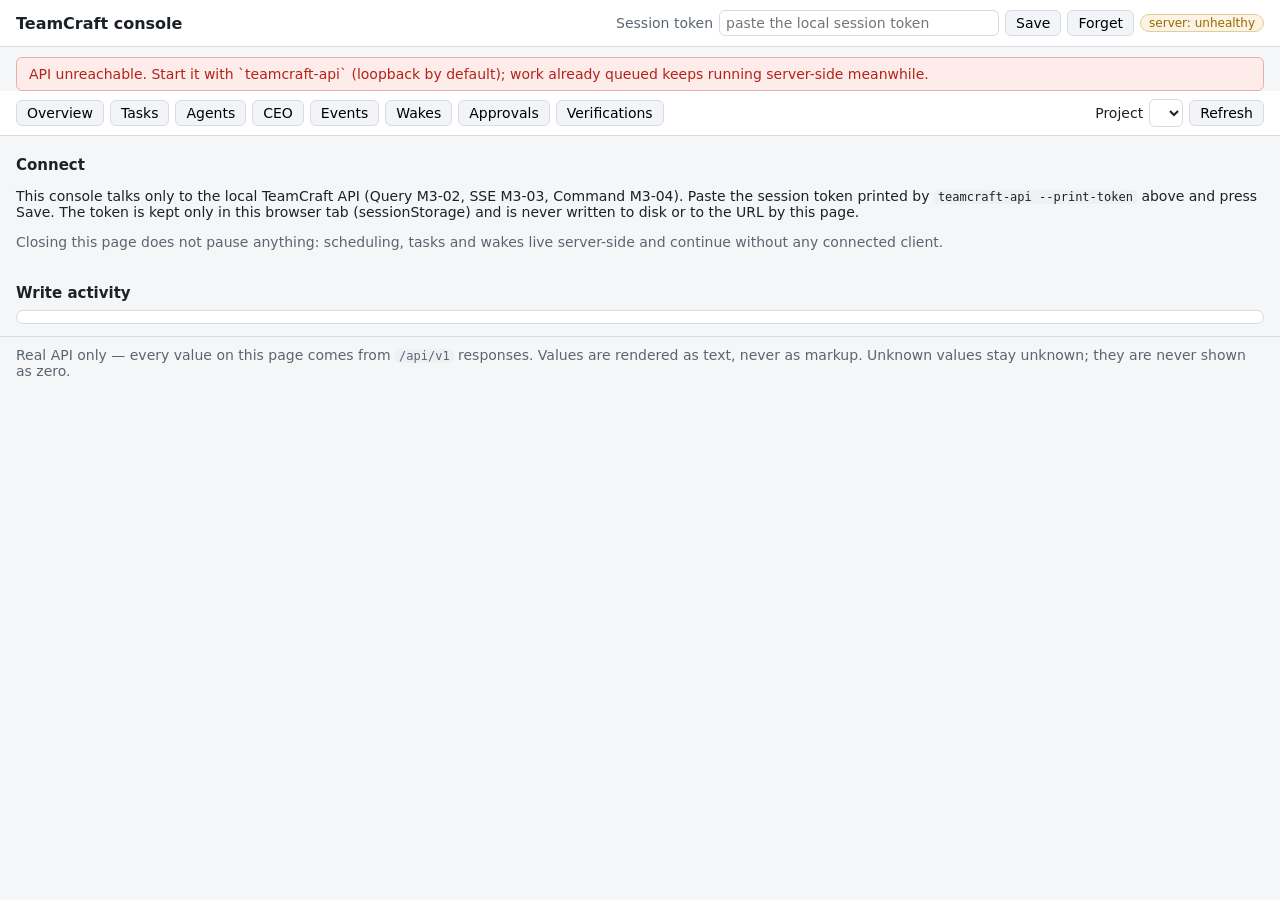
==== teamcraft/api/web/index.html @ 68a77e50 "feat: add M3-05 web console" ====
<!DOCTYPE html>
<html lang="en">
<head>
<meta charset="utf-8">
<meta name="viewport" content="width=device-width, initial-scale=1">
<meta name="referrer" content="no-referrer">
<title>TeamCraft console</title>
<link rel="stylesheet" href="style.css">
</head>
<body>
<header class="topbar">
  <h1>TeamCraft console</h1>
  <div class="auth">
    <label for="token-input">Session token</label>
    <input id="token-input" type="password" autocomplete="off" spellcheck="false"
           placeholder="paste the local session token">
    <button id="token-save" type="button">Save</button>
    <button id="token-forget" type="button">Forget</button>
    <span id="conn-state" class="badge b-muted">server: unknown</span>
  </div>
</header>

<div id="banner" class="banner" hidden></div>

<nav id="nav" class="nav">
  <button type="button" class="tab" data-view="overview">Overview</button>
  <button type="button" class="tab" data-view="tasks">Tasks</button>
  <button type="button" class="tab" data-view="agents">Agents</button>
  <button type="button" class="tab" data-view="ceo">CEO</button>
  <button type="button" class="tab" data-view="events">Events</button>
  <button type="button" class="tab" data-view="wakes">Wakes</button>
  <button type="button" class="tab" data-view="approvals">Approvals</button>
  <button type="button" class="tab" data-view="verifications">Verifications</button>
  <span class="spacer"></span>
  <label for="project-select">Project</label>
  <select id="project-select"></select>
  <button id="refresh" type="button">Refresh</button>
</nav>

<main id="main">
  <section id="gate">
    <h2>Connect</h2>
    <p>
      This console talks only to the local TeamCraft API (Query M3-02, SSE
      M3-03, Command M3-04). Paste the session token printed by
      <code>teamcraft-api --print-token</code> above and press Save. The token
      is kept only in this browser tab (sessionStorage) and is never written
      to disk or to the URL by this page.
    </p>
    <p class="muted">
      Closing this page does not pause anything: scheduling, tasks and wakes
      live server-side and continue without any connected client.
    </p>
  </section>
</main>

<section class="logwrap">
  <h2>Write activity</h2>
  <div id="result-log" class="resultlog" aria-live="polite"></div>
</section>

<footer class="foot">
  Real API only — every value on this page comes from
  <code>/api/v1</code> responses. Values are rendered as text, never as
  markup. Unknown values stay unknown; they are never shown as zero.
</footer>

<script src="app.js" defer></script>
</body>
</html>
---- teamcraft/api/web/style.css ----
/* TeamCraft M3-05 console — plain CSS, no external assets. */

:root {
  --bg: #f5f6f8;
  --panel: #ffffff;
  --ink: #1c2128;
  --muted: #5b6570;
  --line: #d7dce2;
  --ok: #1a7f37;
  --warn: #9a6700;
  --bad: #b42318;
  --accent: #2458a6;
}

* { box-sizing: border-box; }

body {
  margin: 0;
  font-family: ui-sans-serif, system-ui, -apple-system, "Segoe UI", sans-serif;
  font-size: 14px;
  color: var(--ink);
  background: var(--bg);
}

.topbar {
  display: flex;
  flex-wrap: wrap;
  gap: 12px;
  align-items: center;
  justify-content: space-between;
  padding: 10px 16px;
  background: var(--panel);
  border-bottom: 1px solid var(--line);
}

.topbar h1 { font-size: 16px; margin: 0; }

.auth { display: flex; gap: 6px; align-items: center; }
.auth label { color: var(--muted); }
.auth input { width: 280px; }

.badge {
  display: inline-block;
  padding: 1px 8px;
  border-radius: 10px;
  border: 1px solid var(--line);
  font-size: 12px;
  background: #eef1f4;
  white-space: nowrap;
}

.b-ok   { color: var(--ok);   border-color: #a7d3b8; background: #eaf6ee; }
.b-warn { color: var(--warn); border-color: #e2cd9a; background: #fbf4e4; }
.b-bad  { color: var(--bad);  border-color: #e4b1ac; background: #fdecea; }
.b-muted{ color: var(--muted); }

.banner {
  margin: 10px 16px 0 16px;
  padding: 8px 12px;
  border: 1px solid var(--line);
  border-radius: 6px;
  background: #eef1f4;
}
.banner.b-ok   { border-color: #a7d3b8; background: #eaf6ee; }
.banner.b-warn { border-color: #e2cd9a; background: #fbf4e4; }
.banner.b-bad  { border-color: #e4b1ac; background: #fdecea; }

.nav {
  display: flex;
  flex-wrap: wrap;
  gap: 6px;
  align-items: center;
  padding: 8px 16px;
  background: var(--panel);
  border-bottom: 1px solid var(--line);
}

.tab { padding: 4px 10px; }
.tab.active { background: var(--accent); color: #fff; border-color: var(--accent); }
.spacer { flex: 1; }

main { padding: 12px 16px; }

h2 { font-size: 15px; margin: 8px 0; }
h3 { font-size: 14px; margin: 0 0 6px 0; }
h4 { font-size: 13px; margin: 6px 0 4px 0; color: var(--muted); }

.card {
  background: var(--panel);
  border: 1px solid var(--line);
  border-radius: 8px;
  padding: 10px 12px;
  margin: 10px 0;
}

.hrow { display: flex; flex-wrap: wrap; align-items: center; gap: 8px; }

.muted { color: var(--muted); }
.empty { color: var(--muted); font-style: italic; }
.loading { color: var(--muted); }

button {
  font: inherit;
  padding: 4px 10px;
  border: 1px solid var(--line);
  border-radius: 6px;
  background: #f2f4f7;
  cursor: pointer;
}
button:hover:not(:disabled) { background: #e6eaf0; }
button:disabled { opacity: 0.45; cursor: not-allowed; }
button.linkish { background: none; border: none; color: var(--accent);
  padding: 0; text-decoration: underline; }

input, select, textarea {
  font: inherit;
  padding: 4px 6px;
  border: 1px solid var(--line);
  border-radius: 6px;
  background: #fff;
  color: var(--ink);
}
.in { min-width: 130px; }
.wide { flex: 1; min-width: 240px; }

.formrow { display: flex; flex-wrap: wrap; gap: 8px; align-items: center;
  margin: 6px 0; }

table { border-collapse: collapse; width: 100%; }
th, td { text-align: left; padding: 4px 8px; border-bottom: 1px solid
  var(--line); vertical-align: top; }
th { color: var(--muted); font-weight: 600; font-size: 12px; }
table.kv { width: auto; }
table.kv th { width: 220px; font-weight: 500; }

pre.json {
  background: #0d1117;
  color: #d6e2ef;
  padding: 8px 10px;
  border-radius: 6px;
  overflow-x: auto;
  max-height: 320px;
  white-space: pre-wrap;
  word-break: break-word;
  font-family: ui-monospace, SFMono-Regular, Menlo, monospace;
  font-size: 12px;
  margin: 6px 0;
}

details summary { cursor: pointer; color: var(--accent); }

.grid { display: flex; flex-wrap: wrap; gap: 8px; }
.cell {
  border: 1px solid var(--line);
  border-radius: 8px;
  padding: 6px 10px;
  min-width: 110px;
  display: flex;
  flex-direction: column;
  gap: 2px;
  background: #fbfcfd;
}
.cell .n { font-size: 18px; font-weight: 700; }

.statebox {
  border: 1px solid var(--line);
  border-left-width: 4px;
  border-radius: 6px;
  padding: 8px 12px;
  margin: 10px 0;
  background: #fbfcfd;
}
.statebox.s-offline, .statebox.s-unavailable { border-left-color: var(--bad); }
.statebox.s-auth, .statebox.s-csrf { border-left-color: var(--warn); }
.statebox.s-conflict, .statebox.s-stale { border-left-color: var(--accent); }
.statebox.s-busy { border-left-color: var(--warn); }
.statebox.s-error { border-left-color: var(--bad); }

.events .event, .attempt, .report, .decision {
  border: 1px solid var(--line);
  border-radius: 8px;
  padding: 6px 10px;
  margin: 6px 0;
  background: #fbfcfd;
}

.logwrap { padding: 0 16px 12px 16px; }
.resultlog {
  border: 1px solid var(--line);
  border-radius: 8px;
  background: var(--panel);
  padding: 6px 10px;
  max-height: 220px;
  overflow-y: auto;
  font-family: ui-monospace, SFMono-Regular, Menlo, monospace;
  font-size: 12px;
}
.resultlog .line { margin: 2px 0; white-space: pre-wrap; word-break:
  break-word; }
.resultlog .b-ok { color: var(--ok); }
.resultlog .b-bad { color: var(--bad); }
.resultlog .b-warn { color: var(--warn); }

.foot {
  padding: 10px 16px 24px 16px;
  color: var(--muted);
  border-top: 1px solid var(--line);
}

code { font-family: ui-monospace, SFMono-Regular, Menlo, monospace;
  font-size: 12px; background: #eef1f4; padding: 0 4px; border-radius:
  4px; }
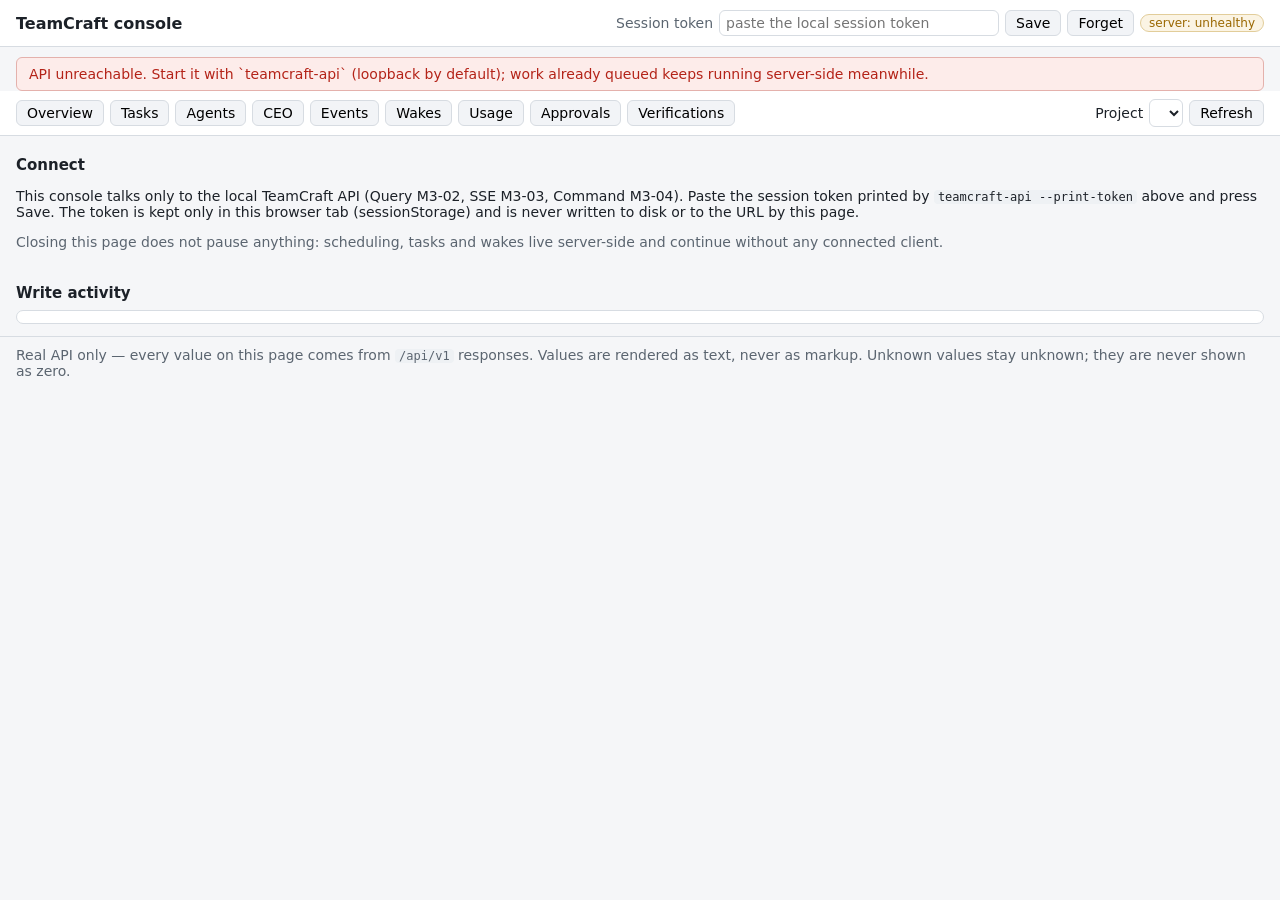
==== commit 46902ddb: "Complete M5-05 usage and cost UI" ====
--- a/teamcraft/api/web/index.html
+++ b/teamcraft/api/web/index.html
@@ -29,6 +29,7 @@
   <button type="button" class="tab" data-view="ceo">CEO</button>
   <button type="button" class="tab" data-view="events">Events</button>
   <button type="button" class="tab" data-view="wakes">Wakes</button>
+  <button type="button" class="tab" data-view="usage">Usage</button>
   <button type="button" class="tab" data-view="approvals">Approvals</button>
   <button type="button" class="tab" data-view="verifications">Verifications</button>
   <span class="spacer"></span>
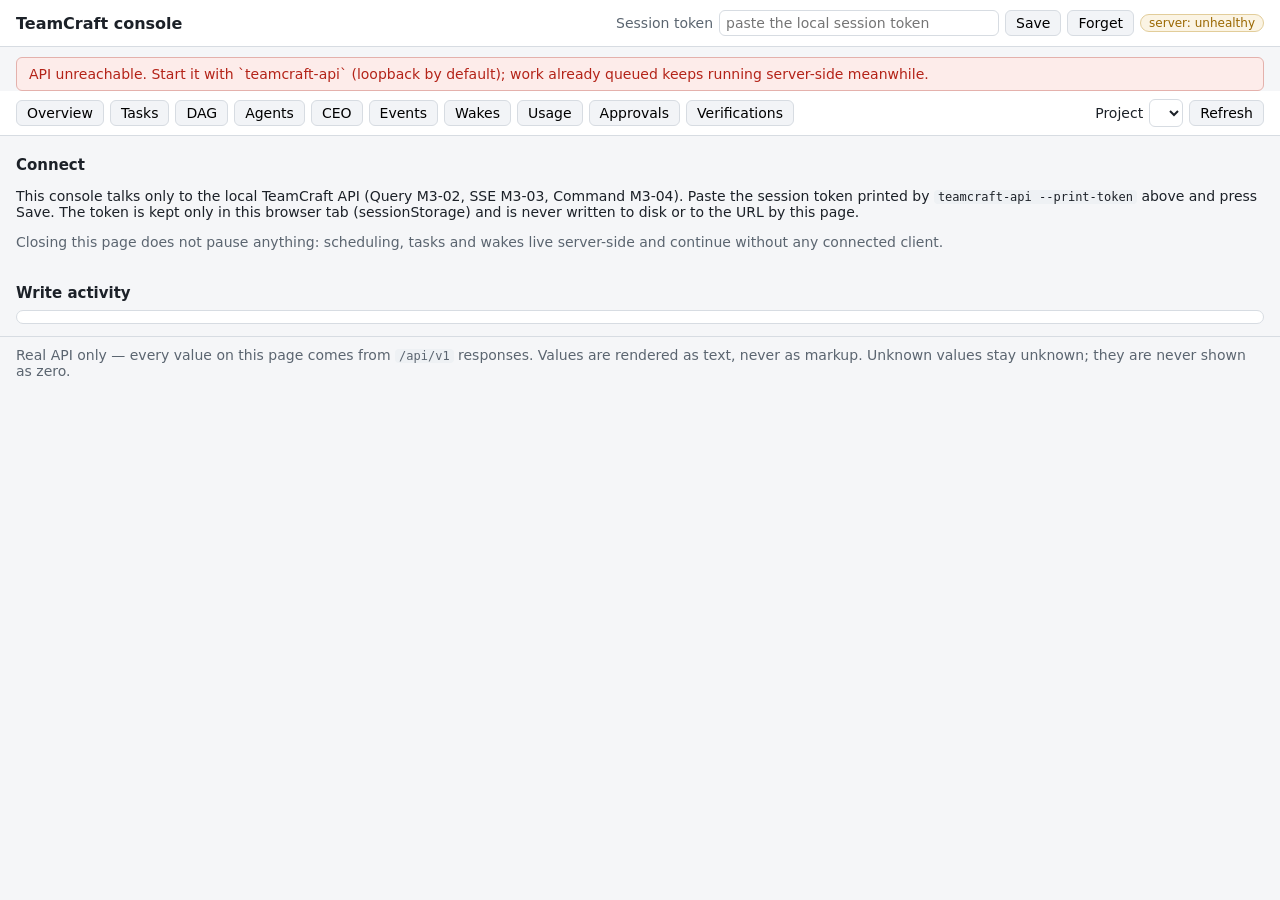
==== commit 216a1da7: "Complete M6-01 read-only dependency DAG" ====
--- a/teamcraft/api/web/index.html
+++ b/teamcraft/api/web/index.html
@@ -25,6 +25,7 @@
 <nav id="nav" class="nav">
   <button type="button" class="tab" data-view="overview">Overview</button>
   <button type="button" class="tab" data-view="tasks">Tasks</button>
+  <button type="button" class="tab" data-view="dag">DAG</button>
   <button type="button" class="tab" data-view="agents">Agents</button>
   <button type="button" class="tab" data-view="ceo">CEO</button>
   <button type="button" class="tab" data-view="events">Events</button>
--- a/teamcraft/api/web/style.css
+++ b/teamcraft/api/web/style.css
@@ -210,3 +210,47 @@
 code { font-family: ui-monospace, SFMono-Regular, Menlo, monospace;
   font-size: 12px; background: #eef1f4; padding: 0 4px; border-radius:
   4px; }
+
+/* ------------------------------------------------------------------ *
+ * M6-01 read-only dependency DAG.
+ * ------------------------------------------------------------------ */
+
+.dagwrap {
+  overflow: auto;
+  max-height: 70vh;
+  border: 1px solid var(--line);
+  border-radius: 8px;
+  background: var(--panel);
+  padding: 6px;
+}
+.dag { display: block; }
+
+.dag-node { cursor: pointer; }
+.dag-node rect { stroke-width: 1.5; }
+.dag-node rect.k-ok    { fill: #eaf6ee; stroke: var(--ok); }
+.dag-node rect.k-warn  { fill: #fbf4e4; stroke: var(--warn); }
+.dag-node rect.k-bad   { fill: #fdecea; stroke: var(--bad); }
+.dag-node rect.k-muted { fill: #eef1f4; stroke: var(--muted); }
+.dag-focus rect { stroke: var(--accent); stroke-width: 3; }
+
+.dag-id    { font-size: 10px; fill: var(--muted);
+  font-family: ui-monospace, SFMono-Regular, Menlo, monospace; }
+.dag-title { font-size: 12px; font-weight: 600; fill: var(--ink); }
+.dag-meta  { font-size: 11px; fill: var(--muted); }
+.dag-role  { font-size: 11px; fill: var(--ink); }
+.dag-block { font-size: 11px; font-weight: 700; fill: var(--bad); }
+
+.dag-edge { stroke: #8a94a0; stroke-width: 1.5; fill: none; }
+.dag-arrow { fill: #8a94a0; }
+.dag-edge.e-unmet { stroke: var(--bad); stroke-dasharray: 5 4; }
+.dag-arrow-unmet { fill: var(--bad); }
+
+.linkish {
+  border: none;
+  background: none;
+  color: var(--accent);
+  padding: 0;
+  font: inherit;
+  cursor: pointer;
+  text-decoration: underline;
+}
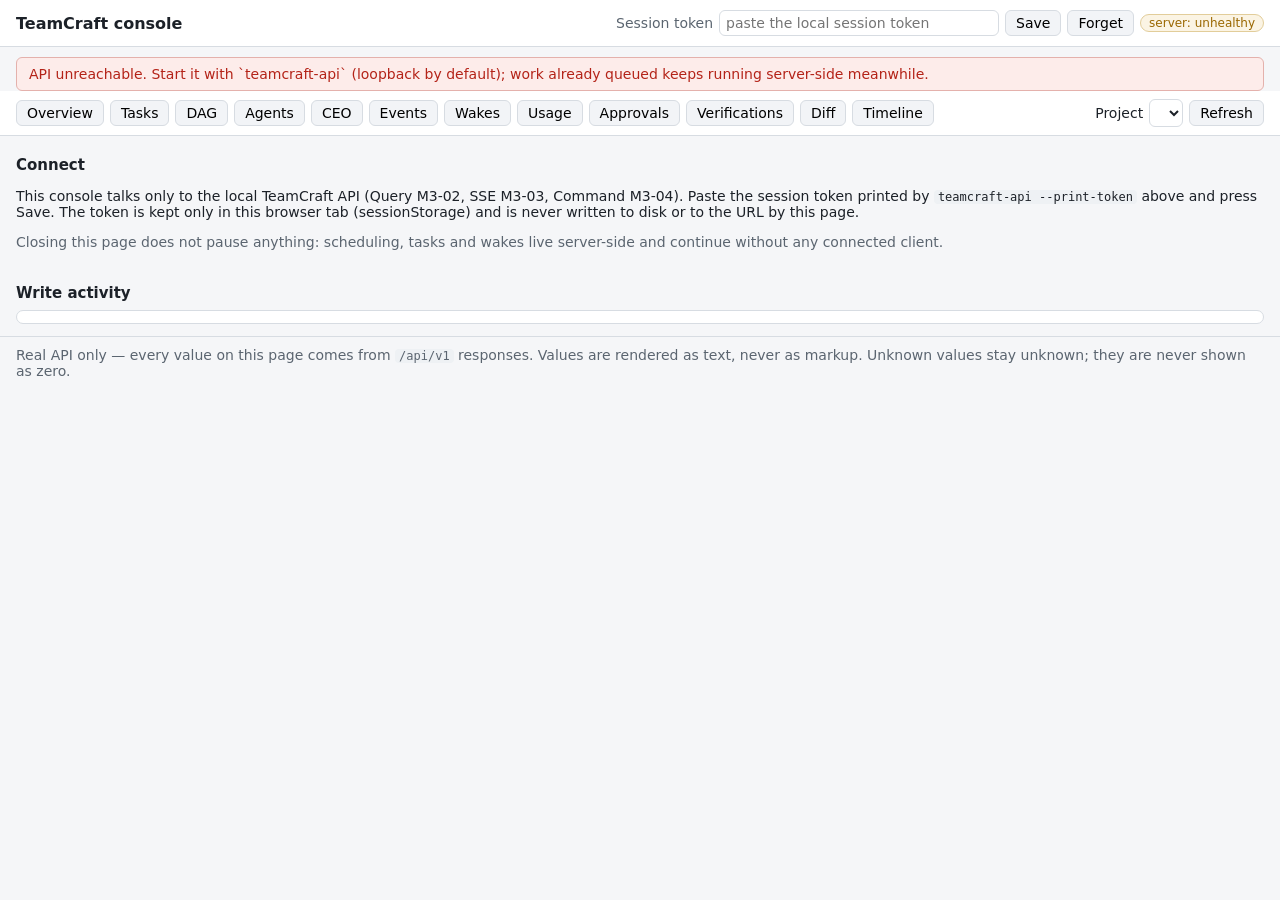
==== commit 09a8936f: "Complete M6-02 evidence and execution timeline views" ====
--- a/teamcraft/api/web/index.html
+++ b/teamcraft/api/web/index.html
@@ -33,6 +33,8 @@
   <button type="button" class="tab" data-view="usage">Usage</button>
   <button type="button" class="tab" data-view="approvals">Approvals</button>
   <button type="button" class="tab" data-view="verifications">Verifications</button>
+  <button type="button" class="tab" data-view="diff">Diff</button>
+  <button type="button" class="tab" data-view="timeline">Timeline</button>
   <span class="spacer"></span>
   <label for="project-select">Project</label>
   <select id="project-select"></select>
--- a/teamcraft/api/web/style.css
+++ b/teamcraft/api/web/style.css
@@ -254,3 +254,31 @@
   cursor: pointer;
   text-decoration: underline;
 }
+
+/* ------------------------------------------------------------------ *
+ * M6-02 Diff / verification / execution timeline.
+ * ------------------------------------------------------------------ */
+
+.warn { color: var(--warn); }
+
+.diffwrap-card, .diff { max-width: 100%; }
+
+pre.diff {
+  background: #0d1117;
+  color: #d6e2ef;
+  padding: 8px 10px;
+  border-radius: 6px;
+  overflow: auto;
+  max-height: 60vh;
+  white-space: pre-wrap;
+  word-break: break-word;
+  font-family: ui-monospace, SFMono-Regular, Menlo, monospace;
+  font-size: 12px;
+  margin: 6px 0;
+}
+pre.diff .d-add { color: #3fb950; }
+pre.diff .d-del { color: #f85149; }
+pre.diff .d-meta { color: #8b949e; font-weight: 600; }
+pre.diff .d-ctx { color: #c9d1d9; }
+
+.tlrow td { font-size: 12px; }
